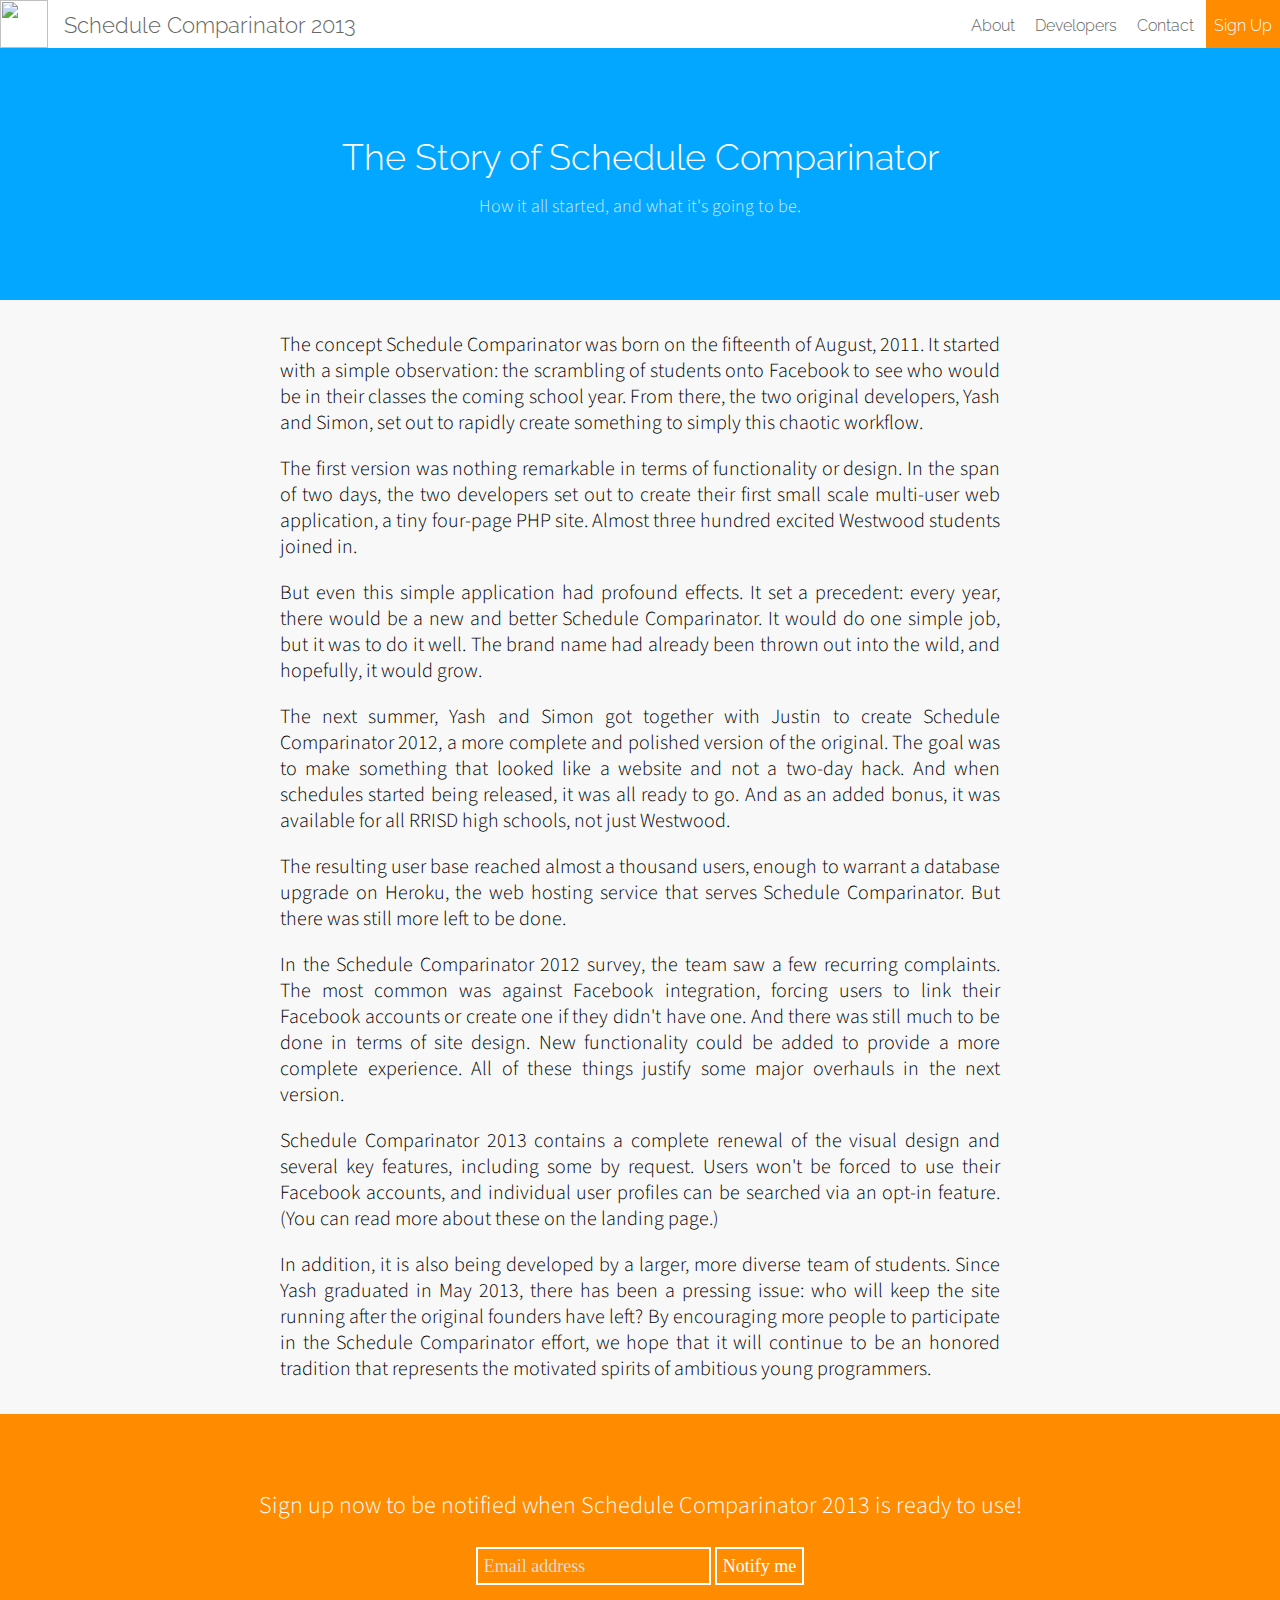
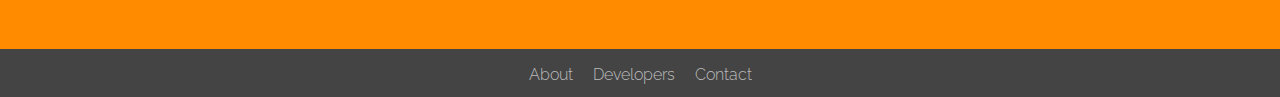
==== about.html @ 8bdf951f "add some features images and more pages" ====
<!DOCTYPE html>
<html>
<head>
	<title>Schedule Comparinator</title>
	<link rel="stylesheet" type="text/css" href="/css/all.css">
	<meta name="viewport" content="width=device-width, initial-scale=1.0, maximum-scale=1.0, user-scalable=no" />
</head>
<body>
	<div id="header">
		<img id="h_logo" class="logo" src="http://placehold.it/48x48" alt="">
		<div id="h_name"><a href="/">Schedule Comparinator 2013</a></div>
		<div id="navbar">
			<span><a href="/about.html">About</a></span>
			<span><a href="/developers.html">Developers</a></span>
			<span><a href="/contact.html">Contact</a></span>
			<span><a href="#sign_up" class="accent">Sign Up</a></span>
		</div>
	</div>
	
	<!--[if lte IE 8]>
	<div class="layer center accent2 nopad large">
		<div class="layer_inner">
			<h1 class="title">You are using an unsupported browser.<br>Please use Chrome, Safari, or Firefox for the best possible experience.</h1>
		</div>
	</div>
	<![endif]-->
	
	<div class="layer accent huge center">
		<div class="layer_inner">
			<h1 class="title">The Story of Schedule Comparinator</h1>
			<p class="subtitle">How it all started, and what it's going to be.</p>
		</div>
	</div>
	
	<div class="layer lighter wall_of_text nopad">
		<div class="layer_inner">
			<p>The concept Schedule Comparinator was born on the fifteenth of August, 2011. It started with a simple observation: the scrambling of students onto Facebook to see who would be in their classes the coming school year. From there, the two original developers, Yash and Simon, set out to rapidly create something to simply this chaotic workflow.</p>
			<p>The first version was nothing remarkable in terms of functionality or design. In the span of two days, the two developers set out to create their first small scale multi-user web application, a tiny four-page PHP site. Almost three hundred excited Westwood students joined in.</p>
			<p>But even this simple application had profound effects. It set a precedent: every year, there would be a new and better Schedule Comparinator. It would do one simple job, but it was to do it well. The brand name had already been thrown out into the wild, and hopefully, it would grow.</p>
			<p>The next summer, Yash and Simon got together with Justin to create Schedule Comparinator 2012, a more complete and polished version of the original. The goal was to make something that looked like a website and not a two-day hack. And when schedules started being released, it was all ready to go. And as an added bonus, it was available for all RRISD high schools, not just Westwood.</p>
			<p>The resulting user base reached almost a thousand users, enough to warrant a database upgrade on Heroku, the web hosting service that serves Schedule Comparinator. But there was still more left to be done.</p>
			<p>In the Schedule Comparinator 2012 survey, the team saw a few recurring complaints. The most common was against Facebook integration, forcing users to link their Facebook accounts or create one if they didn't have one. And there was still much to be done in terms of site design. New functionality could be added to provide a more complete experience. All of these things justify some major overhauls in the next version.</p>
			<p>Schedule Comparinator 2013 contains a complete renewal of the visual design and several key features, including some by request. Users won't be forced to use their Facebook accounts, and individual user profiles can be searched via an opt-in feature. (You can read more about these on the landing page.)</p>
			<p>In addition, it is also being developed by a larger, more diverse team of students. Since Yash graduated in May 2013, there has been a pressing issue: who will keep the site running after the original founders have left? By encouraging more people to participate in the Schedule Comparinator effort, we hope that it will continue to be an honored tradition that represents the motivated spirits of ambitious young programmers.</p>
		</div>
	</div>
	
	<div id="sign_up" class="layer accent2">
		<div class="layer_inner">
			<p class="action">Sign up now to be notified when Schedule Comparinator 2013 is ready to use!</p>
			<form action="http://github.us7.list-manage.com/subscribe/post?u=69d40a61c14b1d325e8a81798&amp;id=89301ec82a" method="post" id="actionbox" name="mc-embedded-subscribe-form" class="validate" target="_blank" novalidate>
				<input type="email" value="" name="EMAIL" id="sign_up_box" class="light" placeholder="Email address">
				<input type="submit" value="Notify me" name="subscribe" id="notify_me" class="button">
			</form>
		</div>
		
		<!-- TODO: add social plugins -->
	</div>

	<div id="footer" class="layer dark">
		<div id="footer_nav">
			<span><a href="/about.html">About</a></span>
			<span><a href="/developers.html">Developers</a></span>
			<span><a href="/contact.html">Contact</a></span>
		</div>
	</div>
</body>
</html>
---- css/all.css ----
/* http://colorschemedesigner.com/#3t21TQI--w0w0 */

@import url(http://fonts.googleapis.com/css?family=Source+Sans+Pro:300,300italic,700);
@import url(http://fonts.googleapis.com/css?family=Raleway:300);

/* resets */

body {
	margin: 0;
	background: #eee;
}

h1, h2, h3, h4, h5, h6, th {
	font-family: 'Raleway';
	font-weight: 300;
}

p, th, td, li, dd, dt {
	font-family: 'Source Sans Pro';
	font-weight: 300;
}

a {
	color: #016ca6;
}

a:active {
	color: #328ebf;
}

img.left { display: block; float: left; margin: 0 48px; }
img.right { display: block; float: right; margin: 0 48px; }
img.center { display: block; margin: 0 auto 24px auto; }

.clearafter:before, .clearafter:after {
	content: "";
	display: table;
}

.clearafter:after {
	clear: both;
}

input[type=text], input[type=email] {
	font-family: 'Open Sans';
	font-weight: 300;
	padding-left: 6px;
}

.light::-webkit-input-placeholder {
    color:    #ddd;
}
.light:-moz-placeholder {
    color:    #ddd;
}
.light::-moz-placeholder {
    color:    #ddd;
}
.light:-ms-input-placeholder {
    color:    #ddd;
}

/* base elements */

#container {
	clear: both;
}

/* header elements */

#header {
	background: #fff;
	height: 48px;
	overflow: hidden;
}

.logo {
	float: left;
}

#h_logo {
	width: 48px;
	height: 48px;
}

#h_name {
	float: left;
	margin-left: 16px;
	margin-top: 12px;
	color: #666;
	font-family: 'Raleway';
	font-weight: 300;
	font-size: 22px;
}

#h_name a {
	color: inherit;
	text-decoration: none;
}

/* top navigation */

#navbar {
	float: right;
}

#navbar a, #footer_nav a {
	display: inline-block;
	padding: 16px 8px 13px 8px;
	color: #666;
	font-family: 'Raleway';
	font-weight: 300;
	text-decoration: none;
}

#navbar a:hover {
	background: #f8f8f8;
	text-decoration: underline;
}

#navbar .accent {
	background: #ff8b00;
	color: #fff;
}

#navbar .accent:hover {
	background: #ffa840;
}

h2 {
	font-weight: lighter;
	text-transform: uppercase;
	color: #666;
}

/* layer classes */

.layer {
	margin: 0;
	padding: 64px 0;
}

.layer.nopad {
	padding: 12px 0;
}

.title {
	margin-bottom: 12px;
}

.subtitle {
	max-width: 500px;
	font-size: 18px;
	line-height: 22px;
}

.layer.dark {
	background: #444;
	color: #fff;
}

.layer.dark .title {
	color: #fff;
}

.layer.dark .subtitle {
	color: #aaa;
}

.layer.light {
	background: #e8e8e8;
}

.layer.light .title, .layer.light .subtitle {
	color: #444;
}

.layer.lighter {
	background: #f8f8f8;
}

.layer.lighter .title, .layer.lighter .subtitle {
	color: #444;
}

.layer.accent {
	background: #04a7ff;
}

.layer.accent .title {
	color: #fff;
}

.layer.accent .subtitle {
	color: #fff;
	color: rgba(255,255,255,0.8);
}

.layer.accent2 {
	background: #ff8b00;
}

.layer.accent2 .title {
	color: #fff;
}

.layer.accent2 .subtitle {
	color: #fff;
	color: rgba(255,255,255,0.8);
}

.layer.right * {
	text-align: right;
	margin-left: auto;
}

.layer.center * {
	text-align: center;
}

.layer.center .subtitle {
	max-width: none;
}

.layer.wall_of_text * {
	text-align: justify;
}

.layer.wall_of_text h2 {
	text-align: center;
}

.layer.wall_of_text p {
	max-width: 720px;
	margin: 20px auto;
	font-size: 20px;
	line-height: 26px;
}

.layer.large .title {
	font-size: 26px;
}

.layer.large .subtitle {
	font-size: 20px;
}

.layer.huge .title {
	font-size: 36px;
}

.layer.twocol .col {
	width: 50%;
	float: left;
}

.layer.twocol .col * {
	text-align: center;
}

.layer.twocol .subtitle {
	padding: 0 12px;
}

.layer_inner {
	max-width: 950px;
	margin: 0 auto;
	padding: 0 48px;
}

.layer.thin .layer_inner {
	max-width: 800px;
}

/* emphasis */

.action {
	margin-top: 10px;
	color: #fff;
	font-size: 24px;
	text-align: center;
}

/* sign up action */

#actionbox {
	text-align: center;
}

#sign_up_box {
	height: 32px;
	background: none;
	color: #fff;
	border: 2px solid #fff;
	font-size: 18px;
}

#notify_me {
	padding: 4px 6px;
	height: 38px;
	background: none;
	color: #fff;
	border: 2px solid #fff;
	font-family: 'Open Sans';
	font-weight: 300;
	font-size: 18px;
	cursor: pointer;
}

/* footer and bottom navigation */

#footer {
	padding: 0;
	overflow: hidden;
}

#footer_nav {
	text-align: center;
	margin-bottom: 0;
}

#footer_nav a {
	color: #bbb;
	margin-bottom: 0;
}

#footer_nav a:hover {
	background: #555;
}

/* responsiveness */

@media screen and (max-width: 720px) {
	#header {
		height: 96px;
	}
	#navbar {
		clear: both;
	}
}

@media screen and (max-width: 640px) {
	img.left, img.right { float: none; margin: 0 auto 24px auto; }
	
	.layer *, .layer.right *, .layer.center * {
		text-align: center;
	}
	
	.layer.twocol .col {
		float: none;
		width: auto;
	}
	
	.layer.twocol .col + .col {
		margin-top: 32px;
	}
	
	.layer.twocol img { display: none; }
}
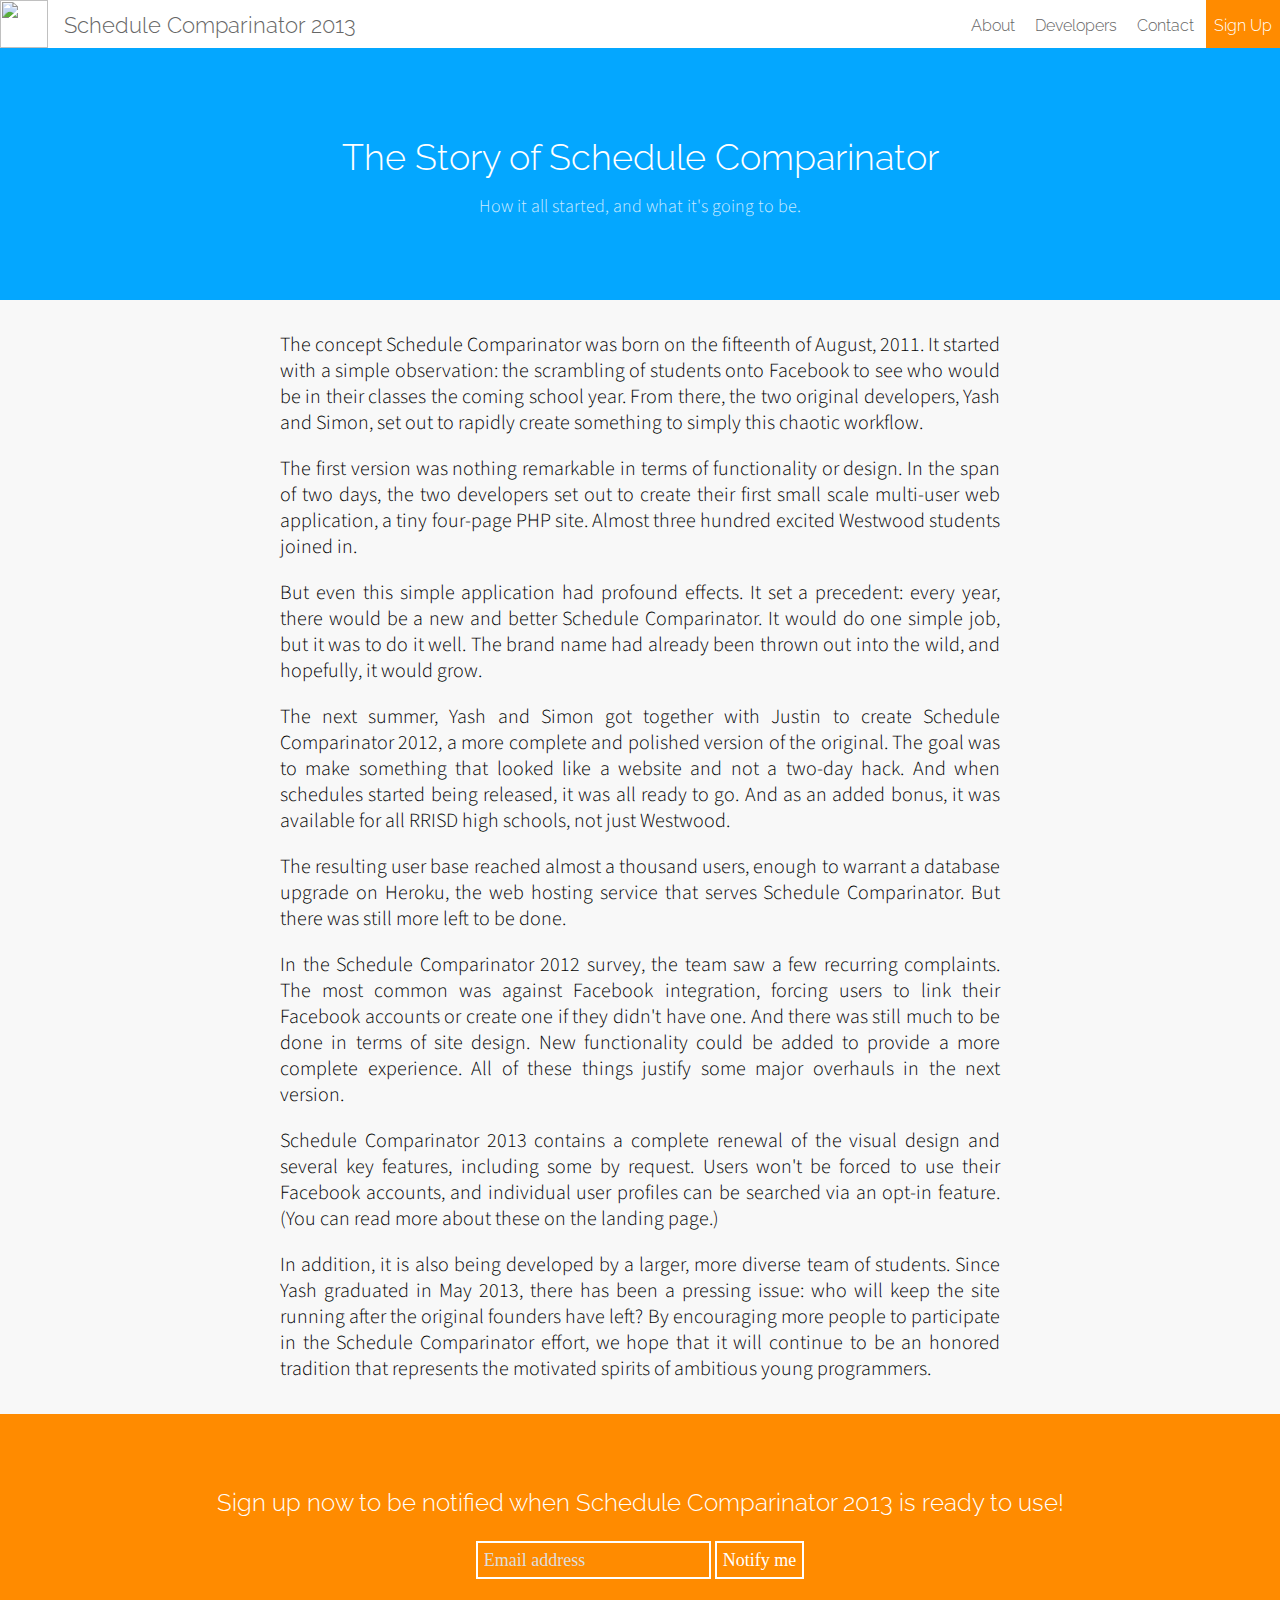
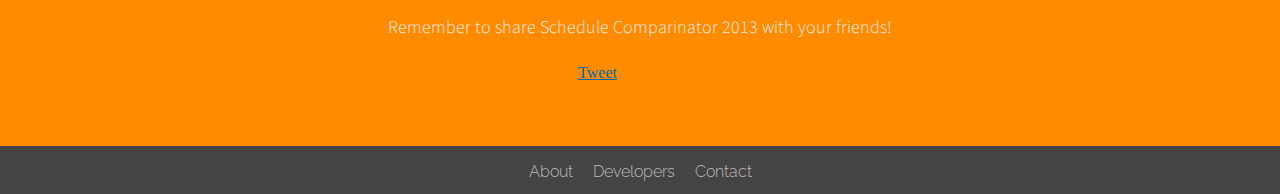
==== commit 9305cdb5: "add social plugins" ====
--- a/about.html
+++ b/about.html
@@ -52,9 +52,15 @@
 				<input type="email" value="" name="EMAIL" id="sign_up_box" class="light" placeholder="Email address">
 				<input type="submit" value="Notify me" name="subscribe" id="notify_me" class="button">
 			</form>
+
+			<div class="social">
+				<p class="social_reminder">Remember to share Schedule Comparinator 2013 with your friends!</p>
+				<div class="fb-like" data-href="http://schedulecomparinator.com/" data-send="false" data-layout="button_count" data-width="80" data-show-faces="false" data-action="like" data-font="arial" style="margin-right:30px"></div>
+				<div class="g-plusone" data-href="http://schedulecomparinator.com/" data-size="medium"></div>
+				<a href="https://twitter.com/share" class="twitter-share-button" data-lang="en" data-count="horizontal">Tweet</a>
+				<a href="http://www.tumblr.com/share/link?url=http%3A%2F%2Fschedulecomparinator.com%2F&name=Schedule+Comparinator&description=It%27s+an+easier+way+to+compare+schedules%21" title="Share on Tumblr" style="line-height: 200px; display:inline-block; text-indent:-9999px; overflow:hidden; width:81px; height:20px; background:url('http://platform.tumblr.com/v1/share_1.png') top left no-repeat transparent;">Share on Tumblr</a>
+			</div>
 		</div>
-		
-		<!-- TODO: add social plugins -->
 	</div>
 
 	<div id="footer" class="layer dark">
@@ -64,5 +70,7 @@
 			<span><a href="/contact.html">Contact</a></span>
 		</div>
 	</div>
+
+	<script type="text/javascript" src="/js/social.js"></script>
 </body>
 </html>--- a/css/all.css
+++ b/css/all.css
@@ -279,6 +279,7 @@
 	color: #fff;
 	font-size: 24px;
 	text-align: center;
+	font-family: 'Raleway';
 }
 
 /* sign up action */
@@ -305,6 +306,18 @@
 	font-weight: 300;
 	font-size: 18px;
 	cursor: pointer;
+}
+
+/* social plugins */
+
+.social {
+	margin-top: 36px;
+	text-align: center;
+}
+
+.social_reminder {
+	color: #eee;
+	font-size: 18px;
 }
 
 /* footer and bottom navigation */
@@ -354,6 +367,4 @@
 	.layer.twocol .col + .col {
 		margin-top: 32px;
 	}
-	
-	.layer.twocol img { display: none; }
 }